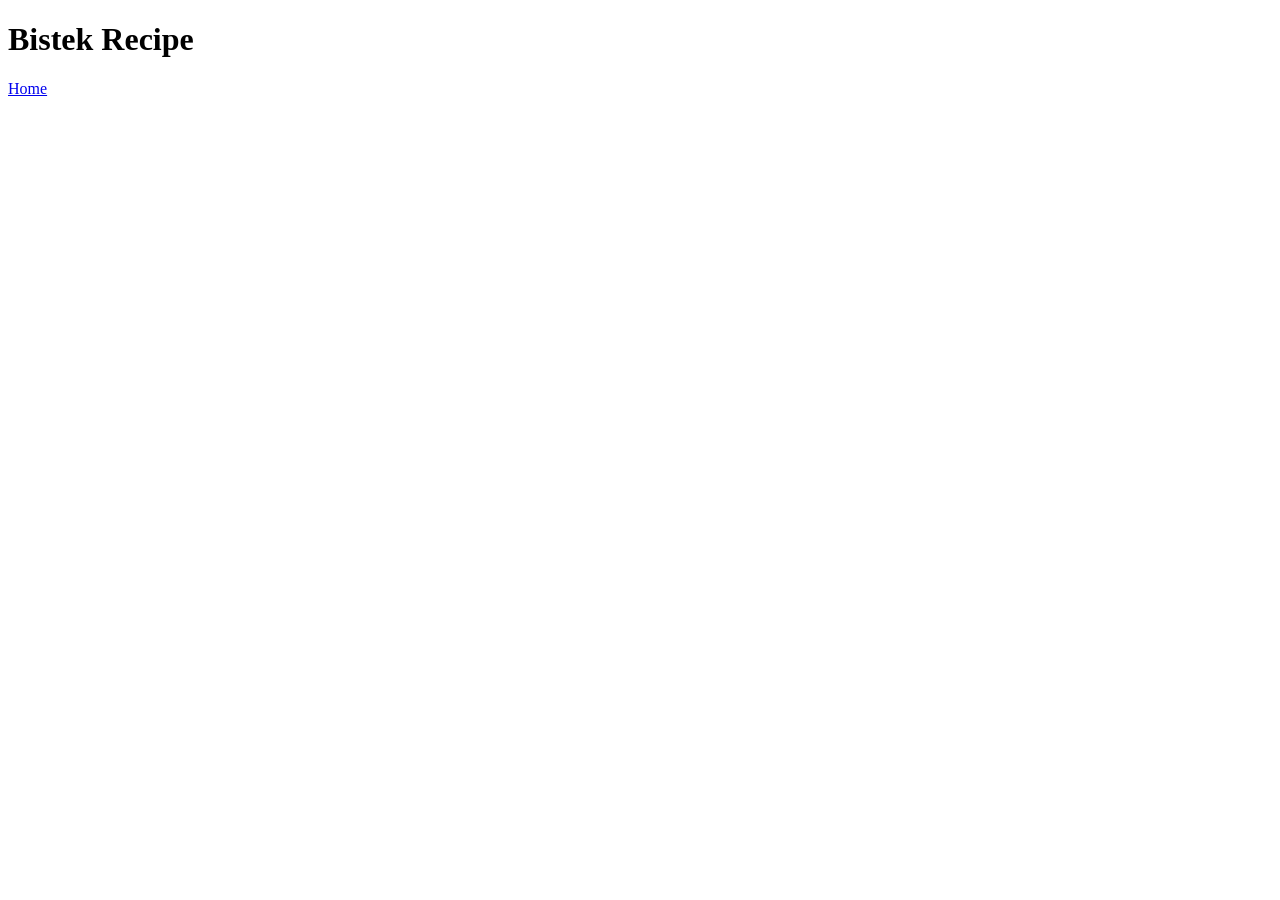
==== recipes/bistek.html @ 5b446f69 "Add link to home page" ====
<!DOCTYPE html>
<html lang="en">
<head>
  <meta charset="UTF-8">
  <meta name="viewport" content="width=device-width, initial-scale=1.0">
  <title>Bistek Recipe</title>
</head>

<body>
  <h1>Bistek Recipe</h1>
  <a href="../index.html">Home</a>
</body>
</html>
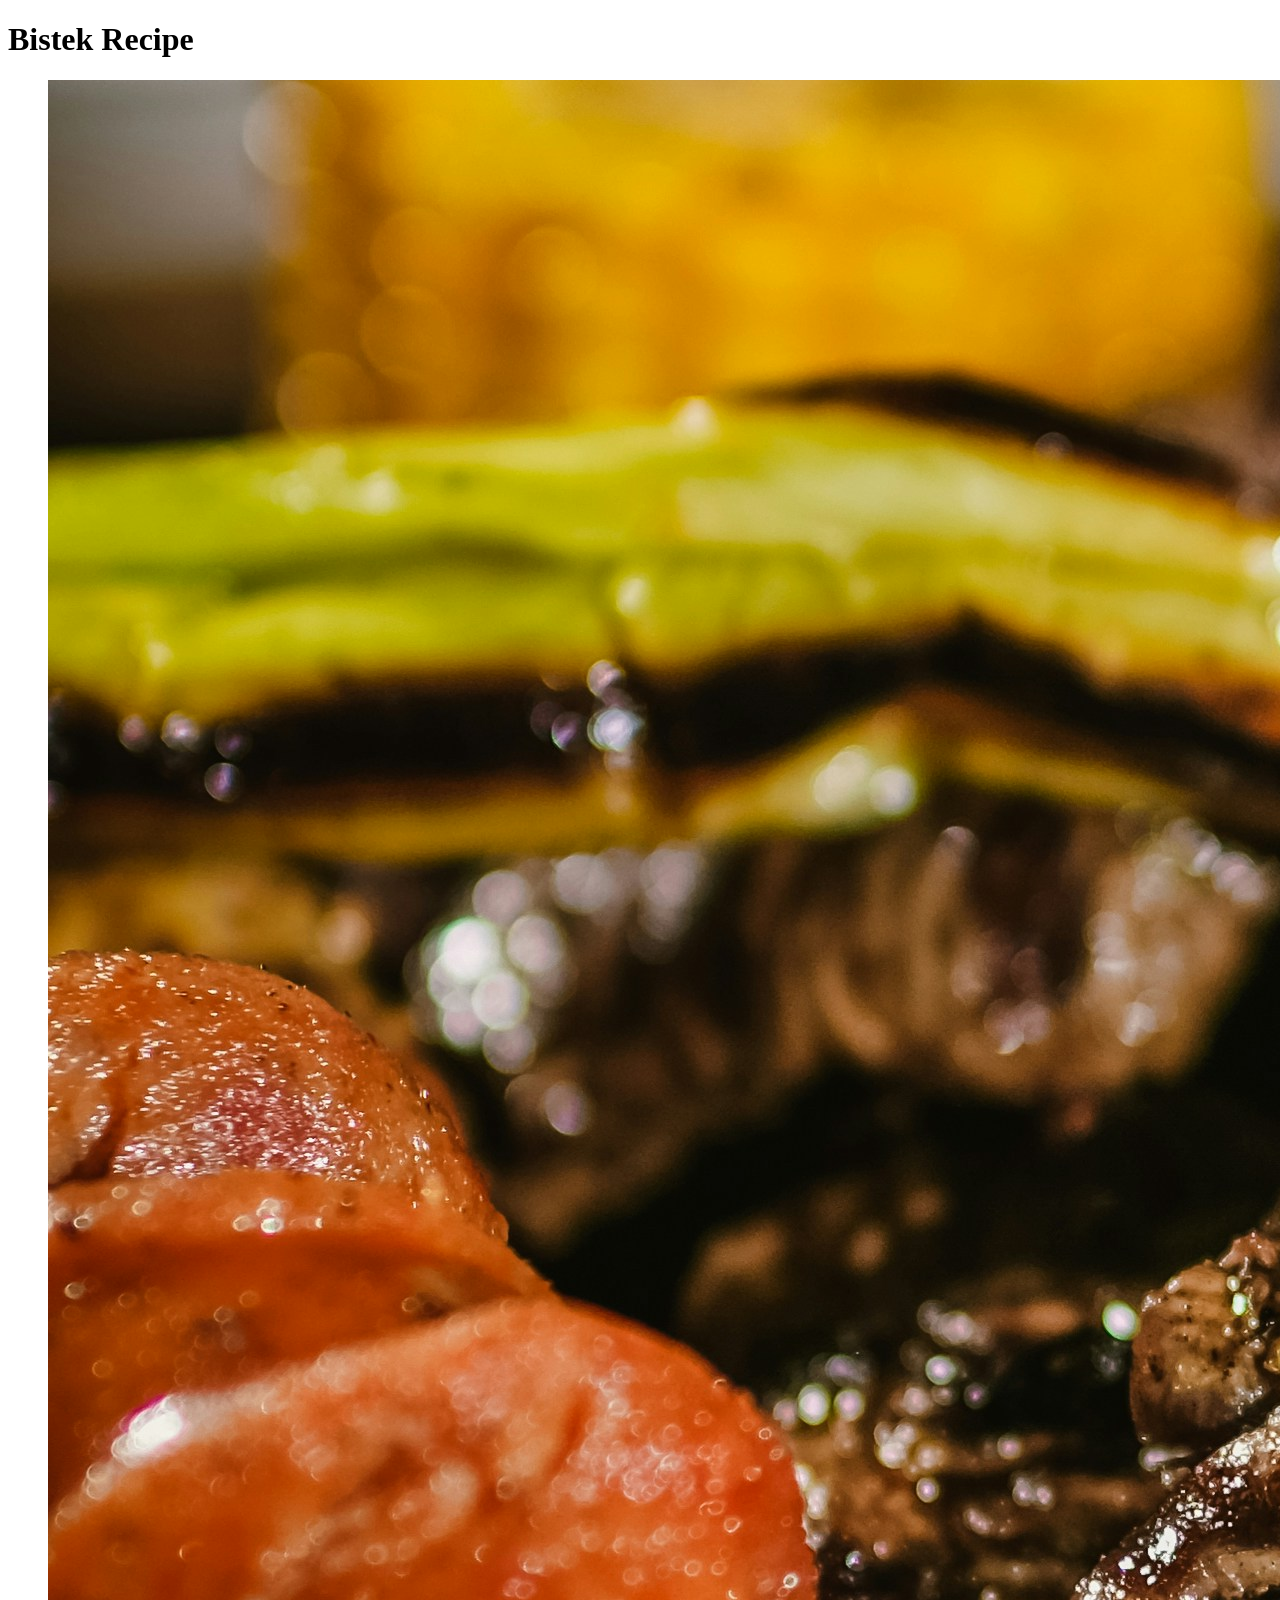
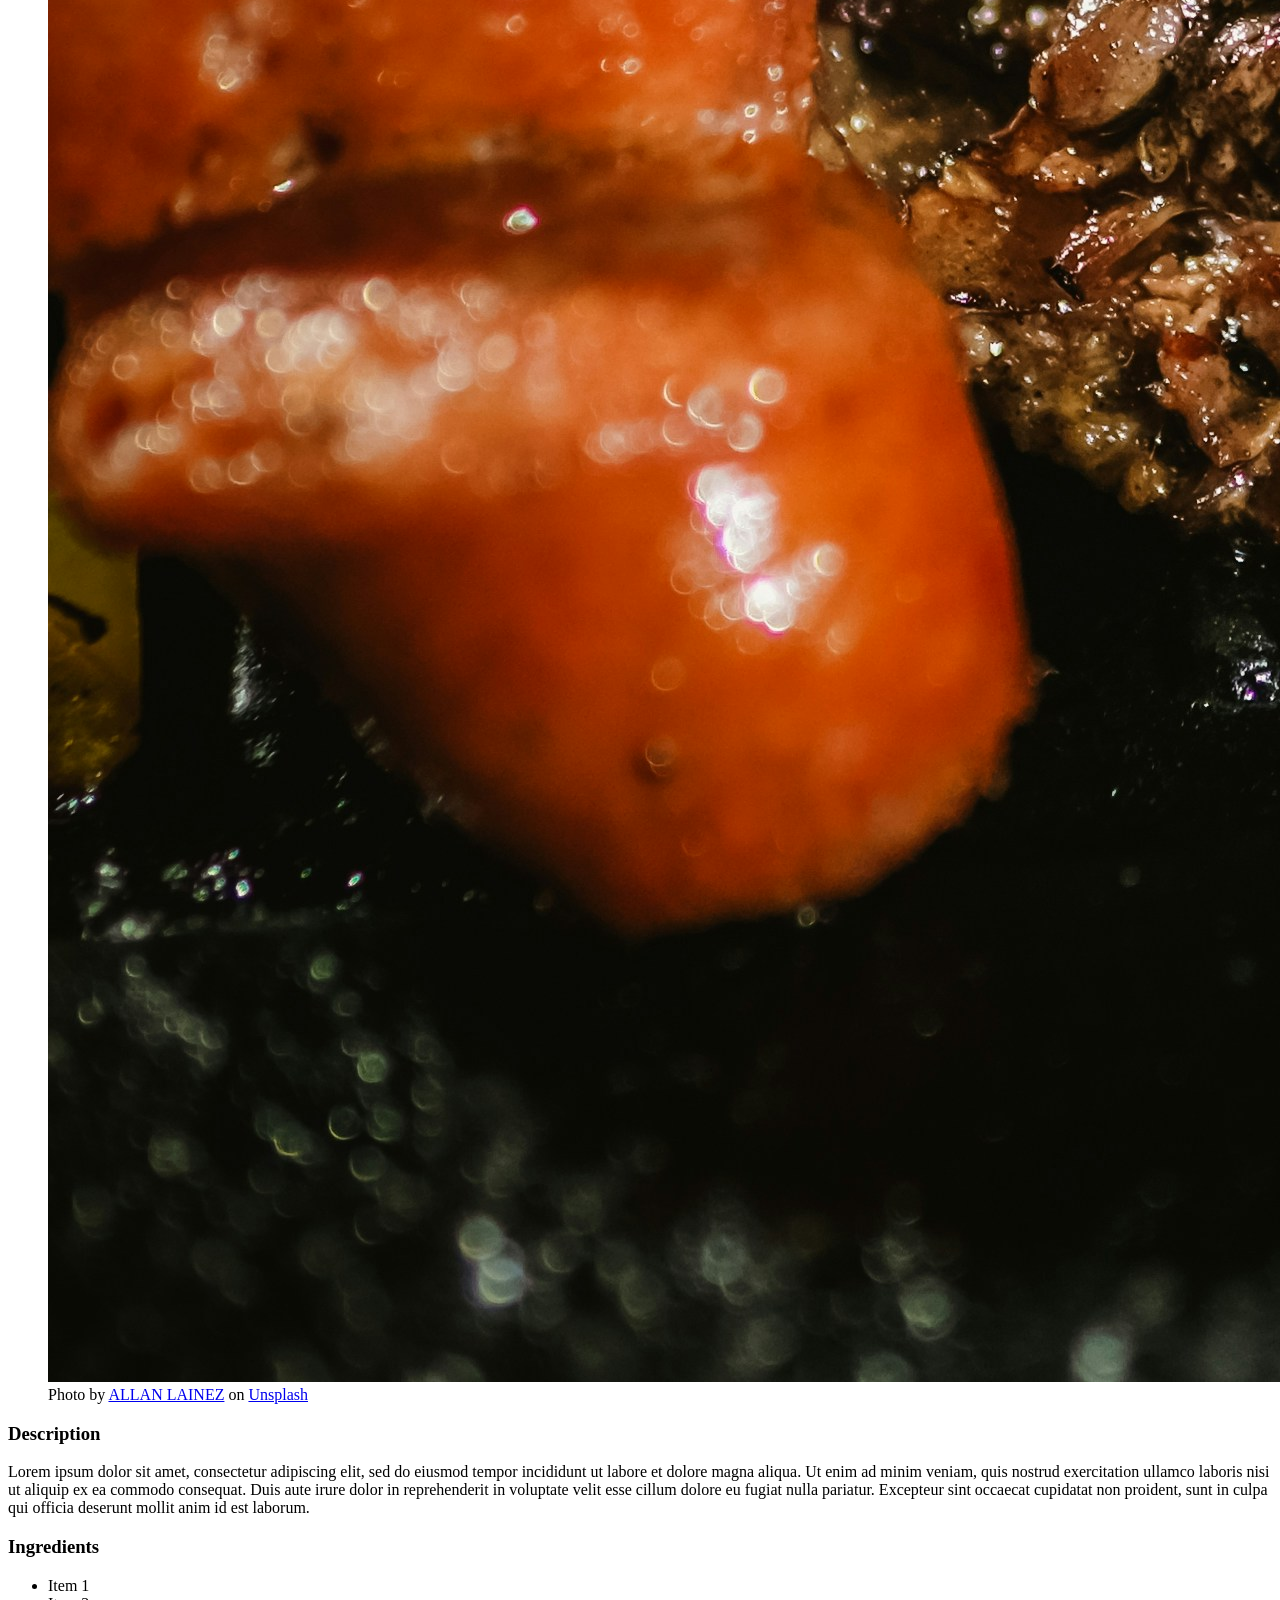
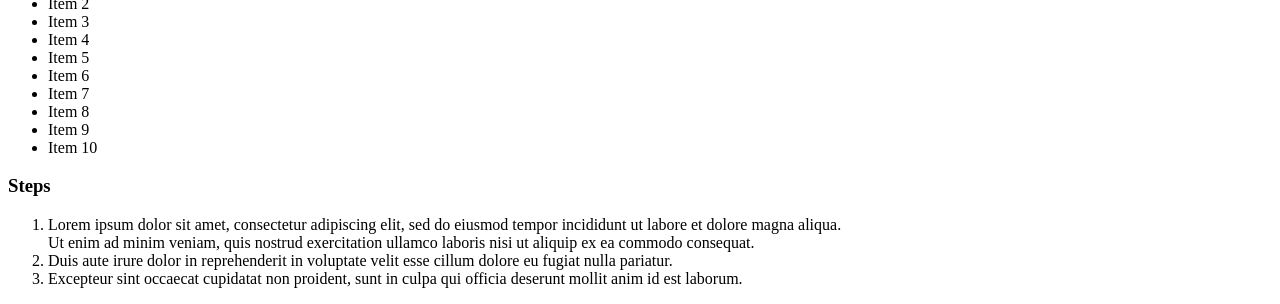
==== commit 21248f48: "Add image and placeholder text for description, ingredients, and steps" ====
--- a/recipes/bistek.html
+++ b/recipes/bistek.html
@@ -8,6 +8,37 @@
 
 <body>
   <h1>Bistek Recipe</h1>
-  <a href="../index.html">Home</a>
+    <figure>
+      <img src="../images/steak.jpg" alt="steak slices with side veggies">
+      <figcaption>Photo by <a href="https://unsplash.com/@17allansfilms?utm_content=creditCopyText&utm_medium=referral&utm_source=unsplash">ALLAN LAINEZ</a> on <a href="https://unsplash.com/photos/a-plate-of-food-IFnVlFqk8bs?utm_content=creditCopyText&utm_medium=referral&utm_source=unsplash">Unsplash</a>
+      </a>
+      </figcaption>
+    </figure>
+
+    <h3>Description</h3>
+      <p>Lorem ipsum dolor sit amet, consectetur adipiscing elit, sed do eiusmod tempor incididunt ut labore et dolore magna aliqua. Ut enim ad minim veniam, quis nostrud exercitation ullamco laboris nisi ut aliquip ex ea commodo consequat. Duis aute irure dolor in reprehenderit in voluptate velit esse cillum dolore eu fugiat nulla pariatur. Excepteur sint occaecat cupidatat non proident, sunt in culpa qui officia deserunt mollit anim id est laborum.</p>
+
+    <h3>Ingredients</h3>
+      <ul>
+        <li>Item 1</li>
+        <li>Item 2</li>
+        <li>Item 3</li>
+        <li>Item 4</li>
+        <li>Item 5</li>
+        <li>Item 6</li>
+        <li>Item 7</li>
+        <li>Item 8</li>
+        <li>Item 9</li>
+        <li>Item 10</li>
+      </ul>
+
+    <h3>Steps</h3>
+      <ol>
+        <li>Lorem ipsum dolor sit amet, consectetur adipiscing elit, sed do eiusmod tempor incididunt ut labore et dolore magna aliqua.</li>
+        <l1>Ut enim ad minim veniam, quis nostrud exercitation ullamco laboris nisi ut aliquip ex ea commodo consequat.</l1>
+        <li>Duis aute irure dolor in reprehenderit in voluptate velit esse cillum dolore eu fugiat nulla pariatur.</li>
+        <li>Excepteur sint occaecat cupidatat non proident, sunt in culpa qui officia deserunt mollit anim id est laborum.</li>
+      </ol>
+
 </body>
 </html>
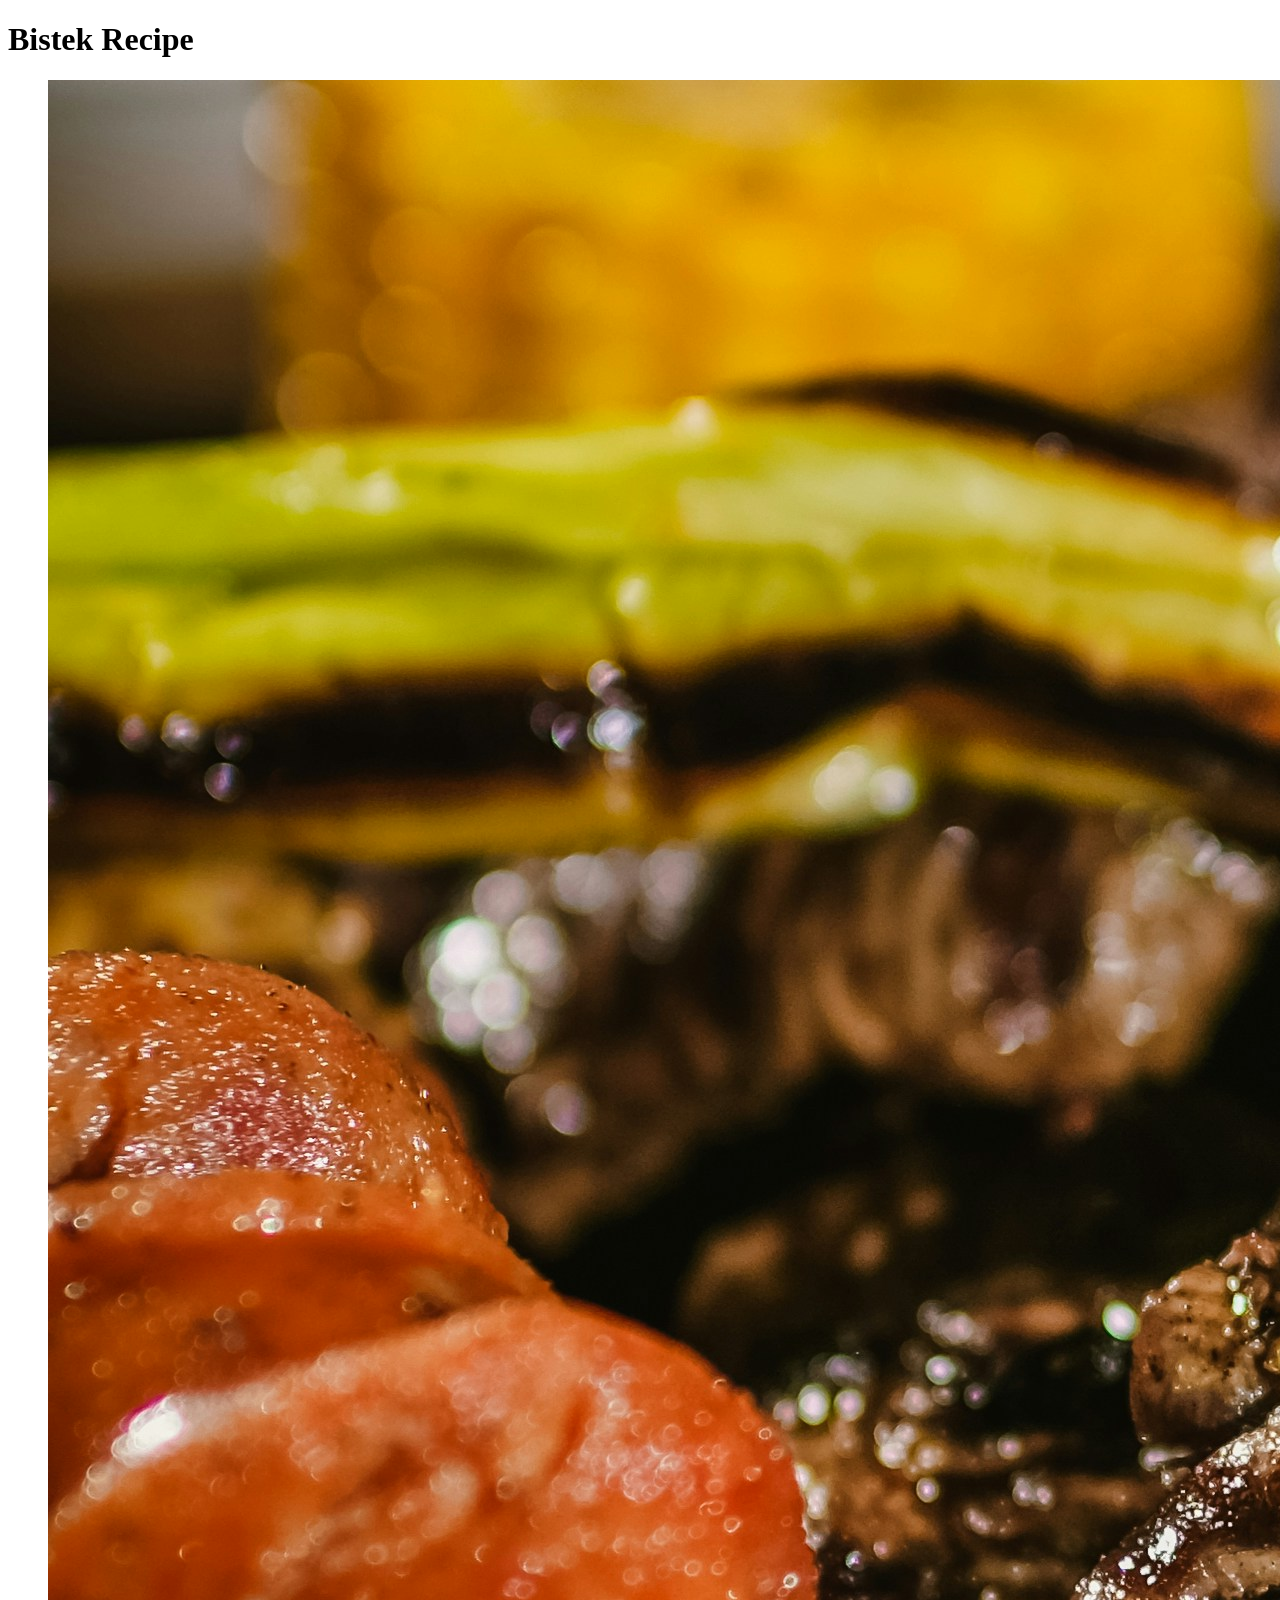
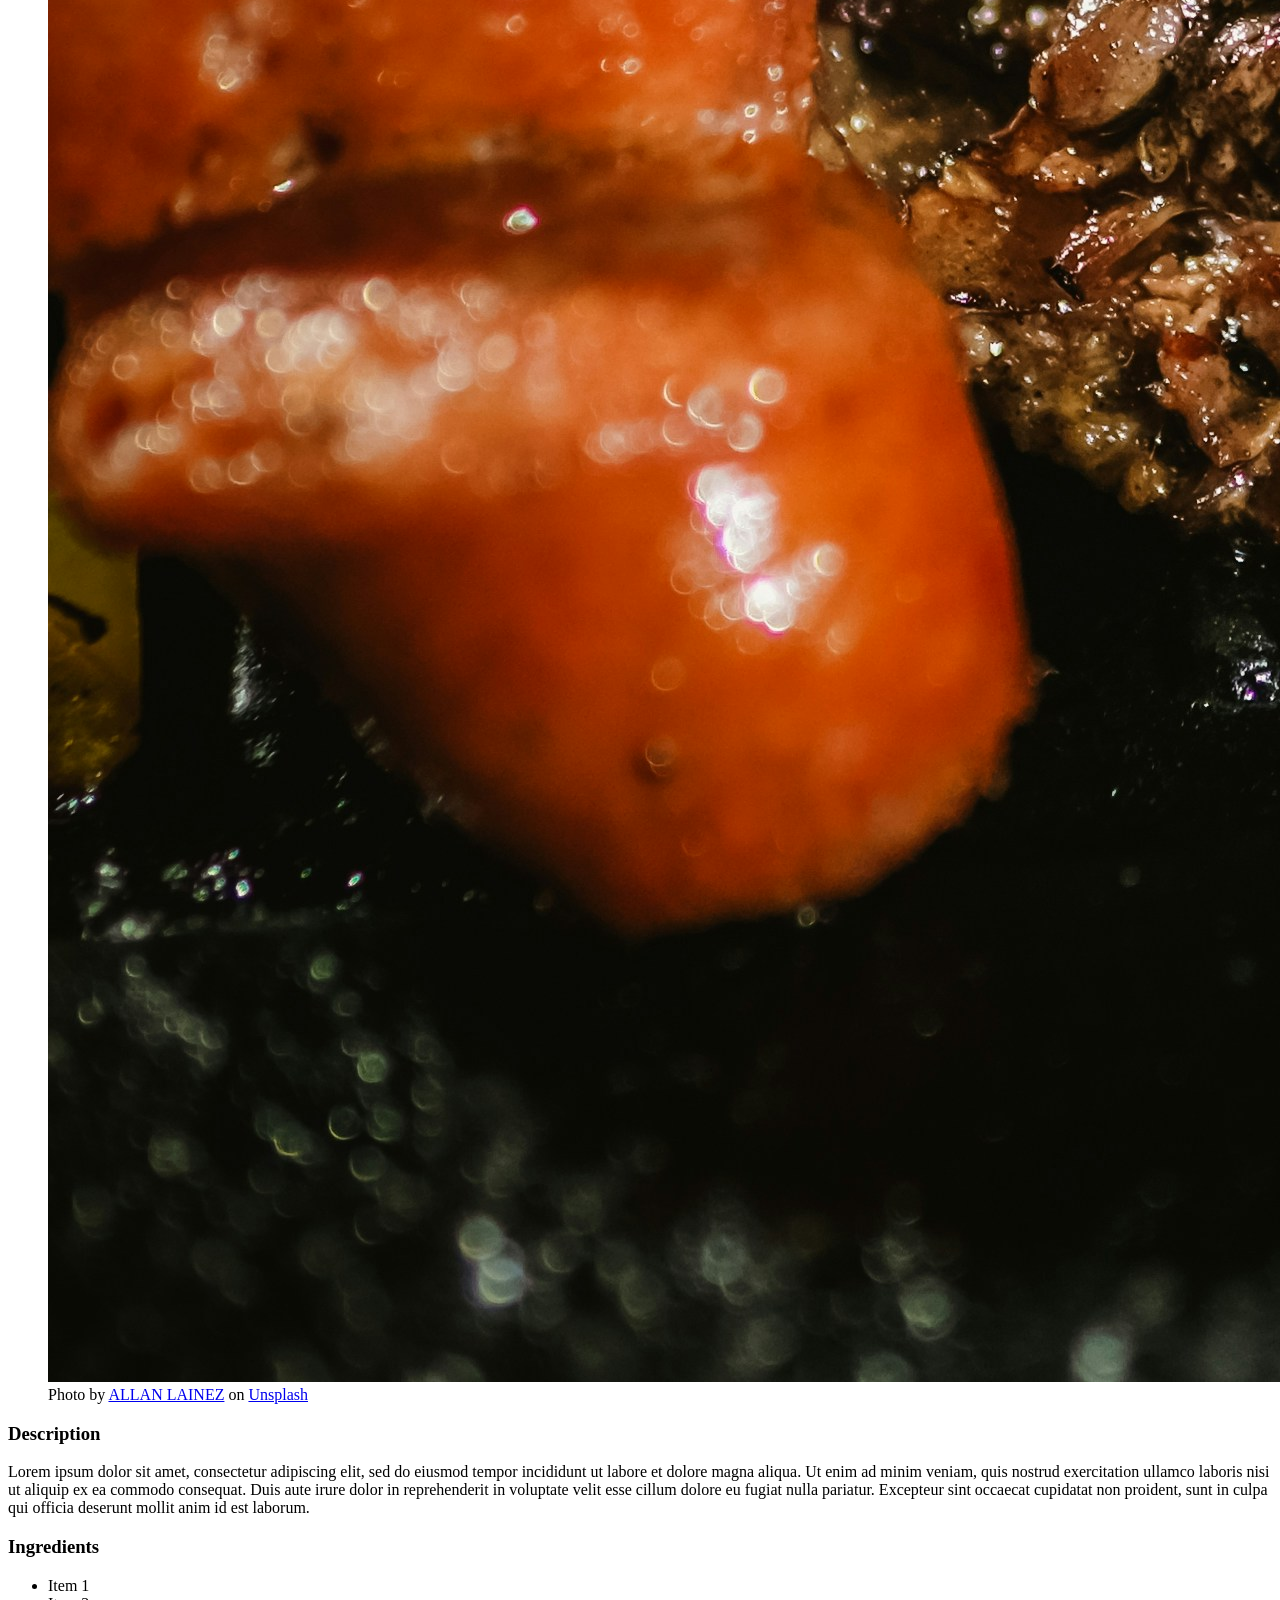
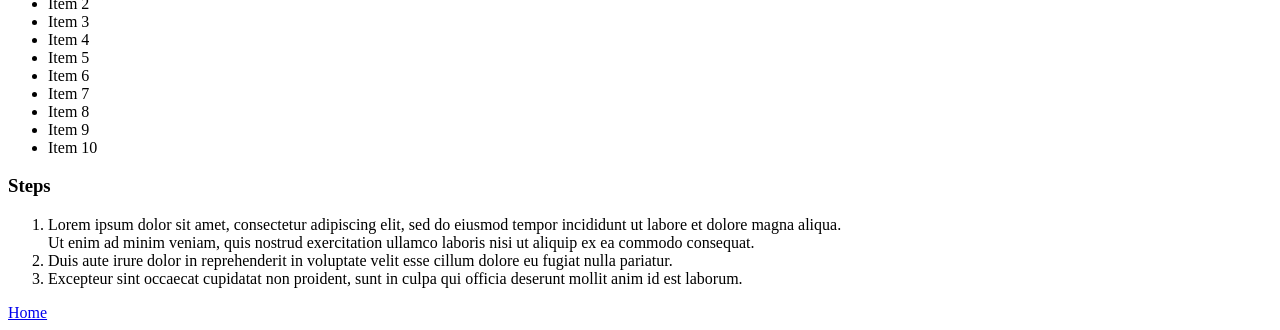
==== commit b92beff2: "Add link to home page" ====
--- a/recipes/bistek.html
+++ b/recipes/bistek.html
@@ -40,5 +40,6 @@
         <li>Excepteur sint occaecat cupidatat non proident, sunt in culpa qui officia deserunt mollit anim id est laborum.</li>
       </ol>
 
+  <a href="../index.html">Home</a>
 </body>
 </html>
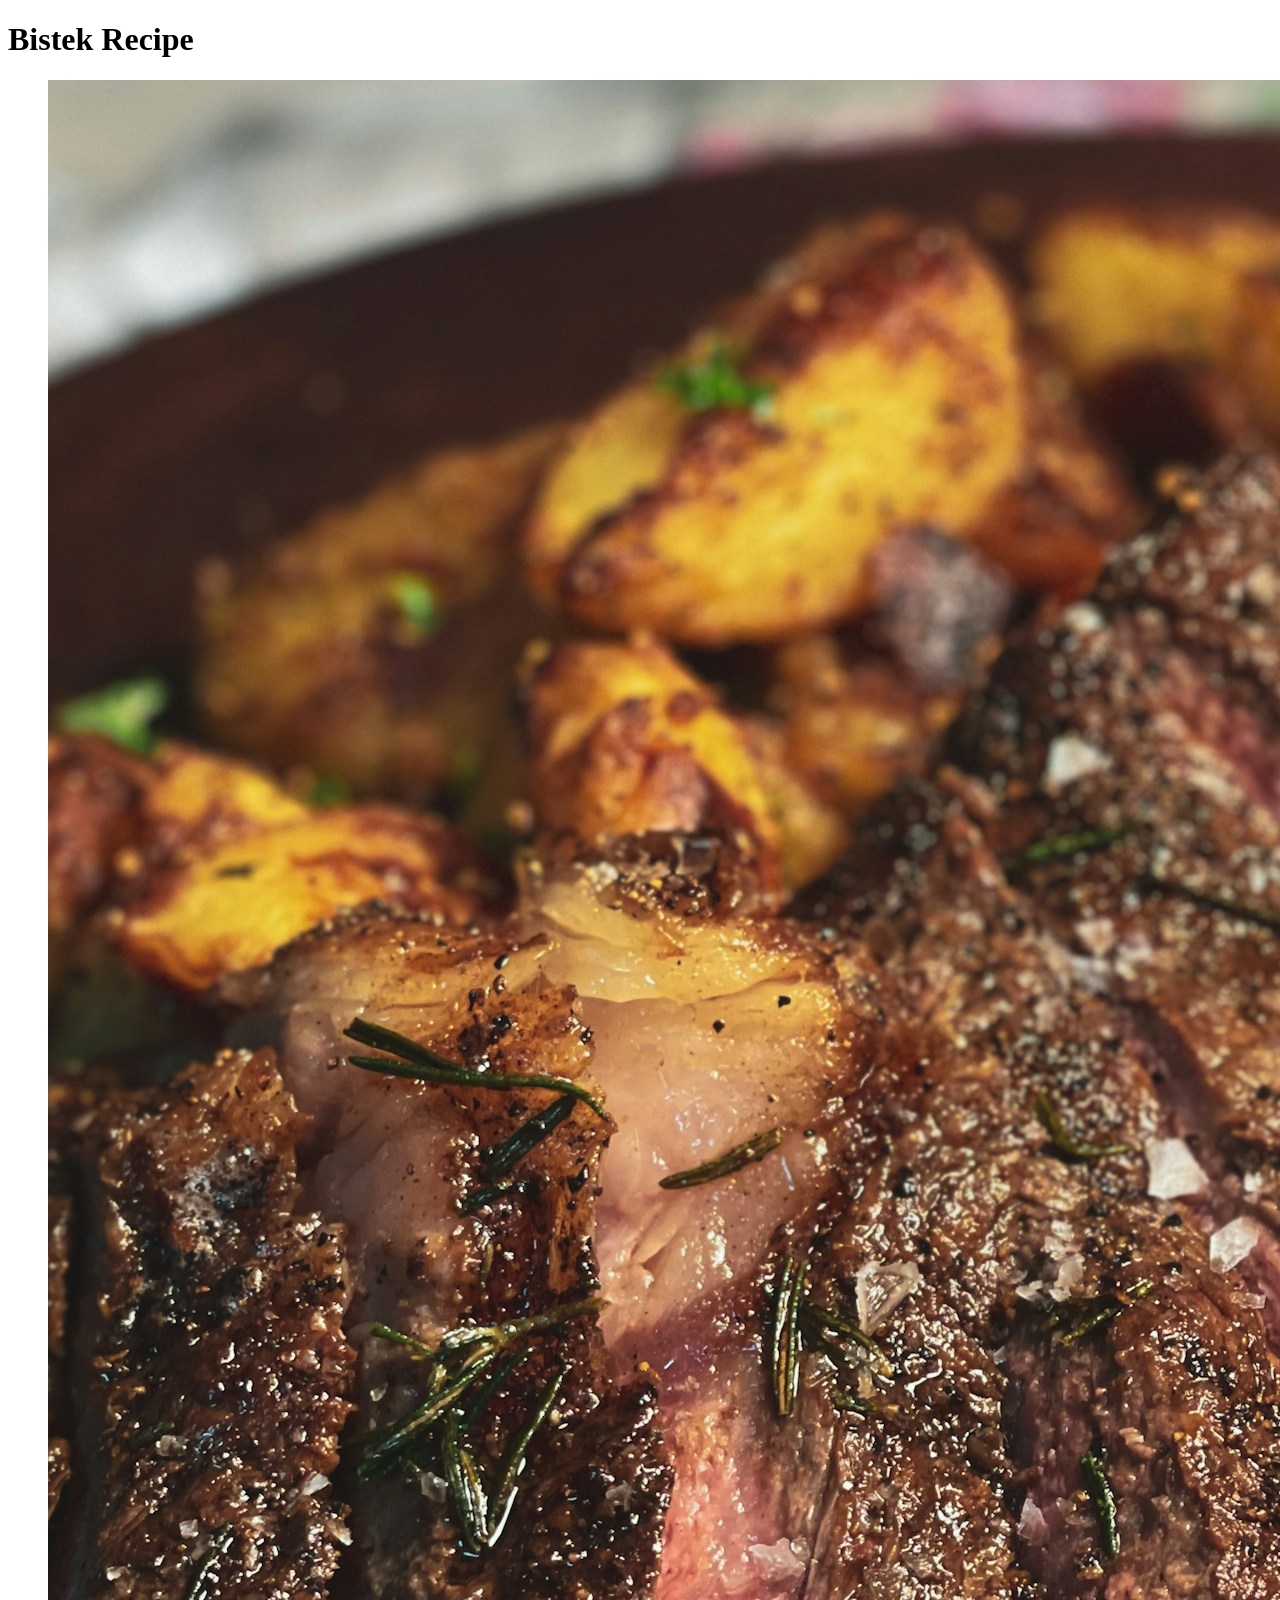
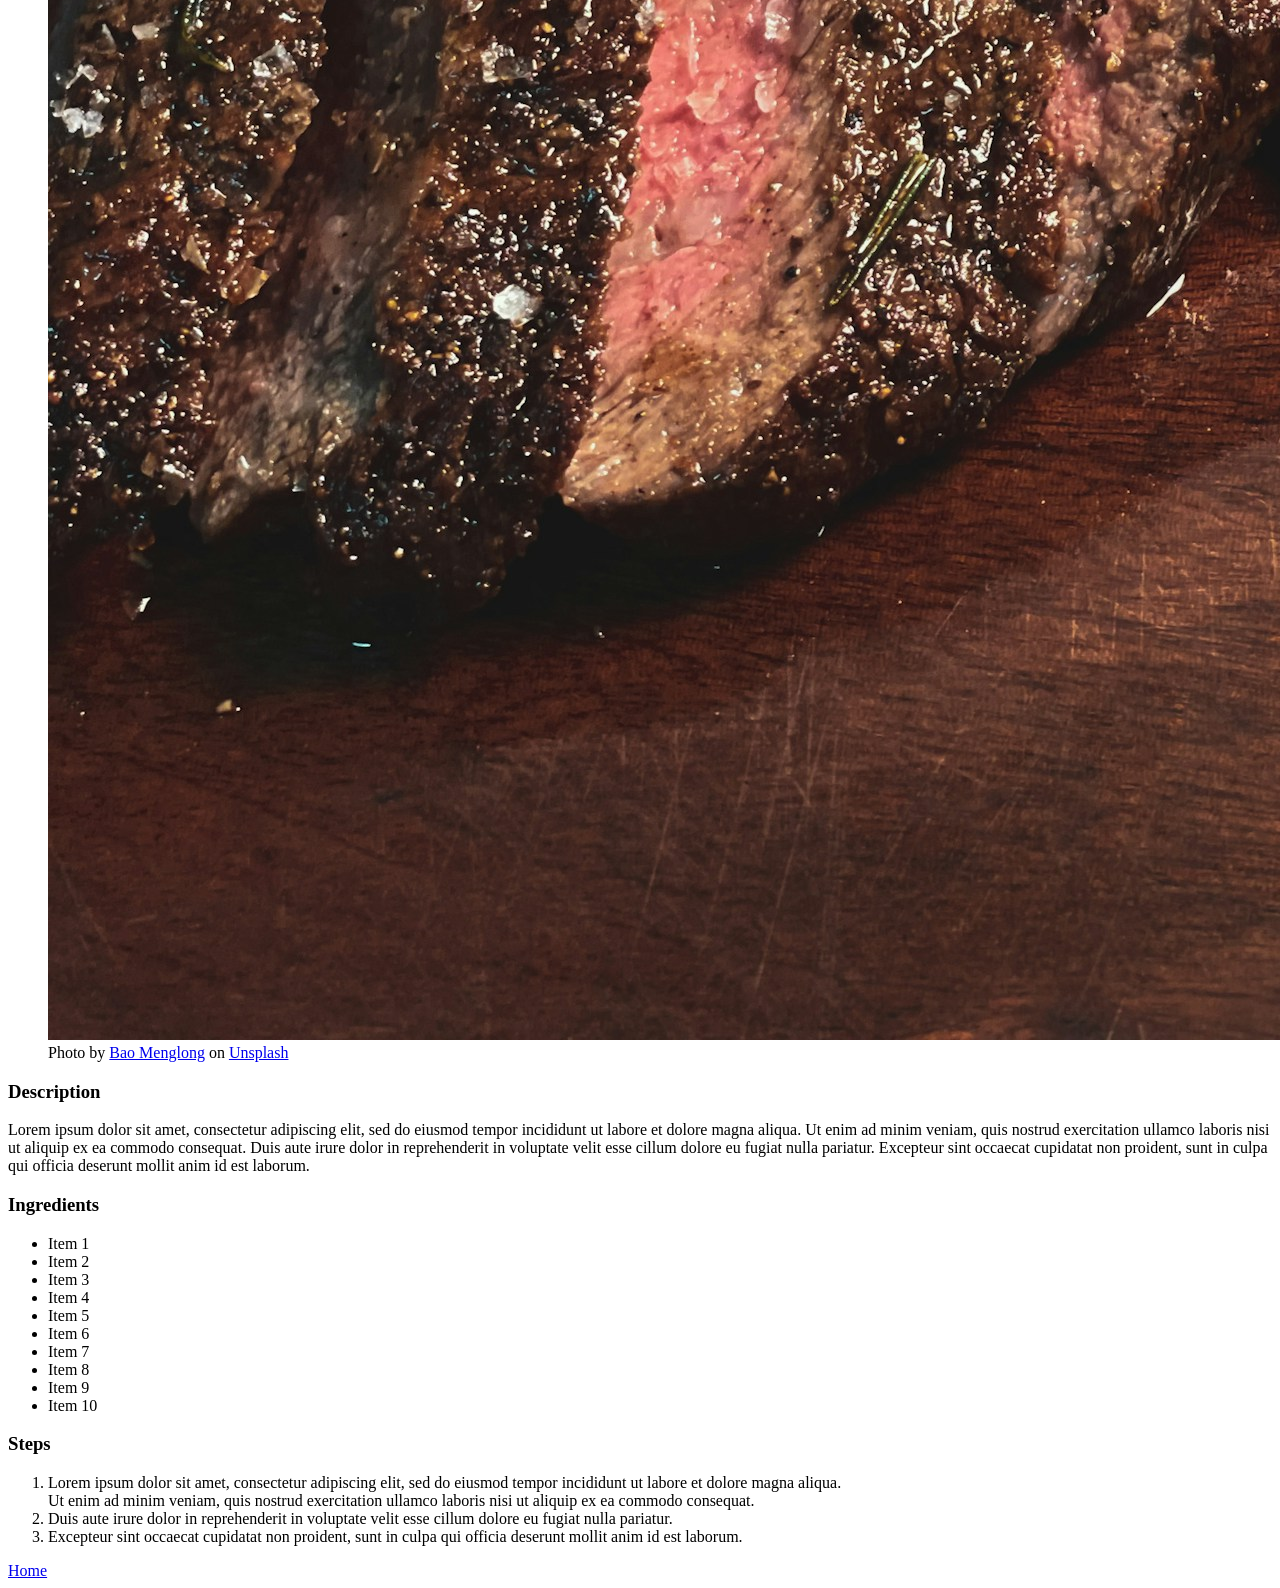
==== commit c2ab2388: "Update images" ====
--- a/recipes/bistek.html
+++ b/recipes/bistek.html
@@ -9,8 +9,9 @@
 <body>
   <h1>Bistek Recipe</h1>
     <figure>
-      <img src="../images/steak.jpg" alt="steak slices with side veggies">
-      <figcaption>Photo by <a href="https://unsplash.com/@17allansfilms?utm_content=creditCopyText&utm_medium=referral&utm_source=unsplash">ALLAN LAINEZ</a> on <a href="https://unsplash.com/photos/a-plate-of-food-IFnVlFqk8bs?utm_content=creditCopyText&utm_medium=referral&utm_source=unsplash">Unsplash</a>
+      <img src="../images/steak-slices.jpg" alt="steak slices with side of potatoes">
+      <figcaption>Photo by <a href="https://unsplash.com/@__menglong?utm_content=creditCopyText&utm_medium=referral&utm_source=unsplash">Bao Menglong</a> on <a href="https://unsplash.com/photos/grilled-meat-on-brown-wooden-table-CHMWtkAP0Ec?utm_content=creditCopyText&utm_medium=referral&utm_source=unsplash">Unsplash</a>
+      </a>
       </a>
       </figcaption>
     </figure>
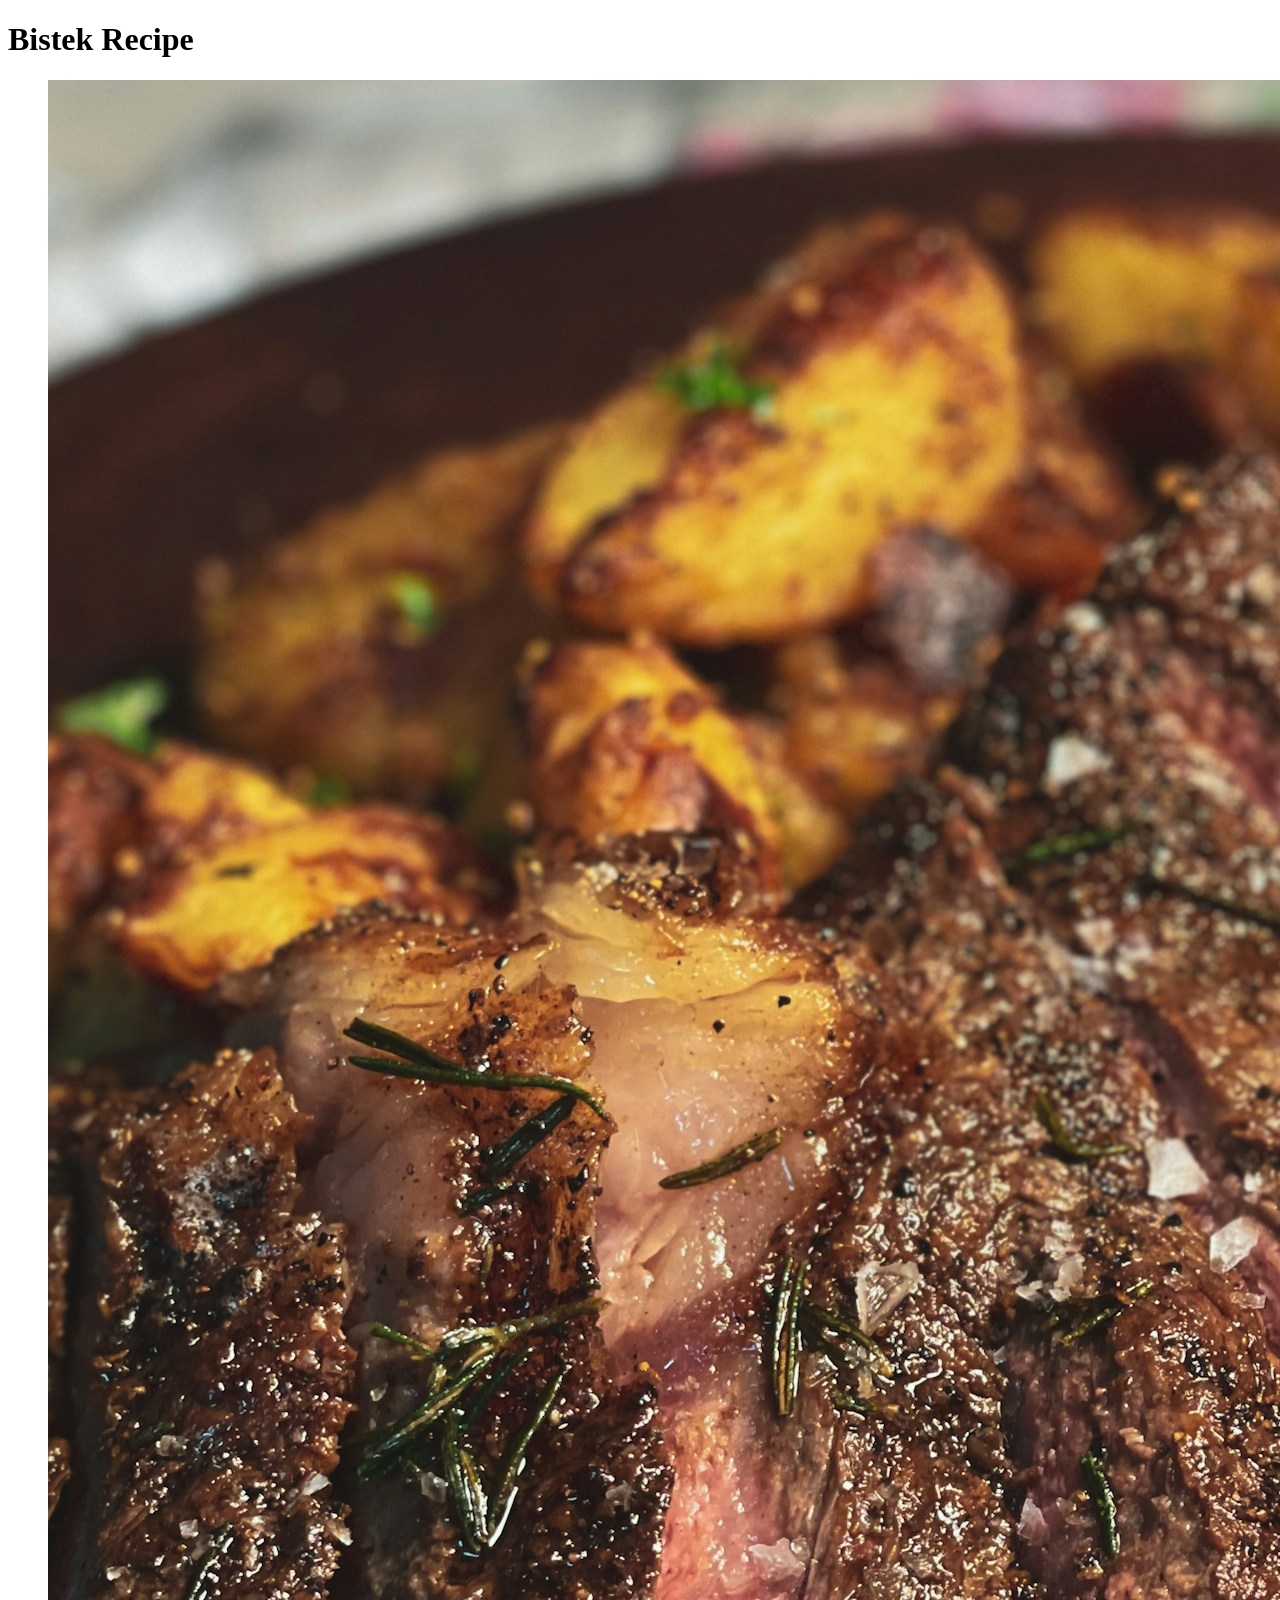
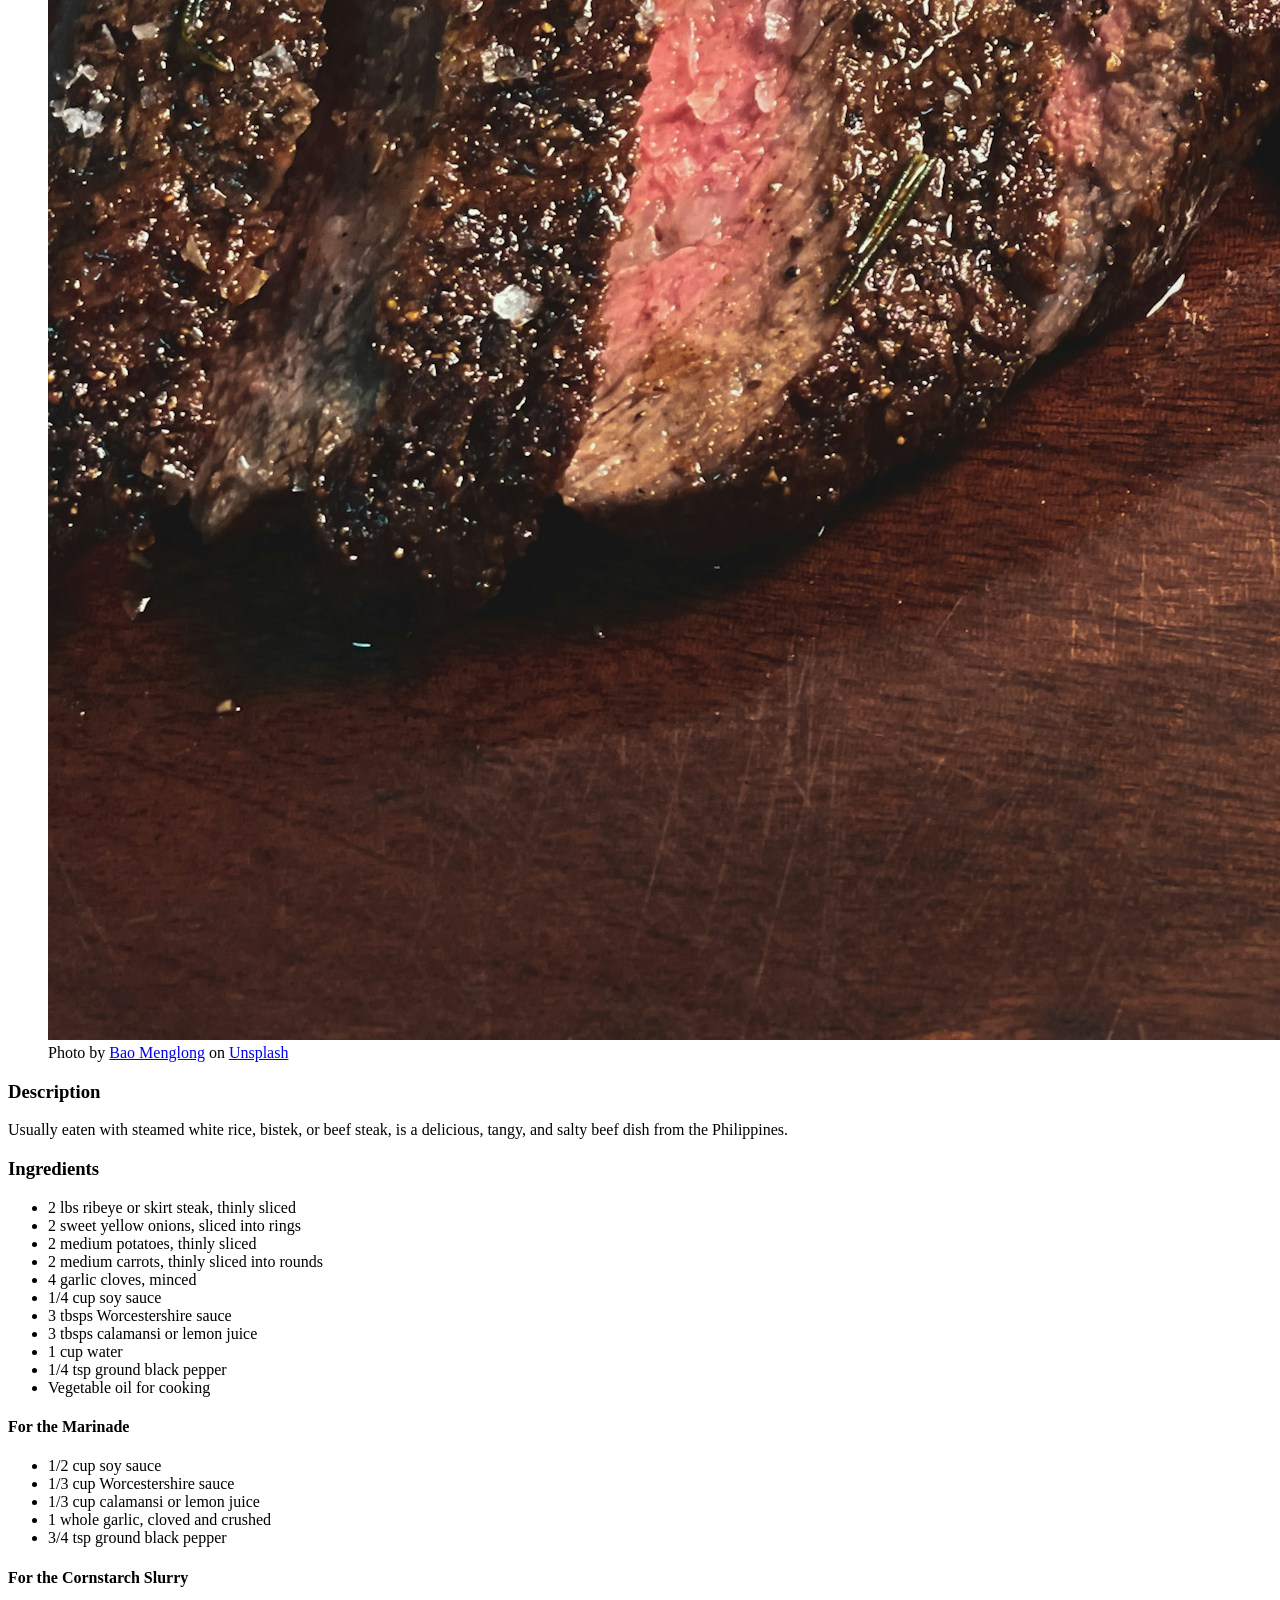
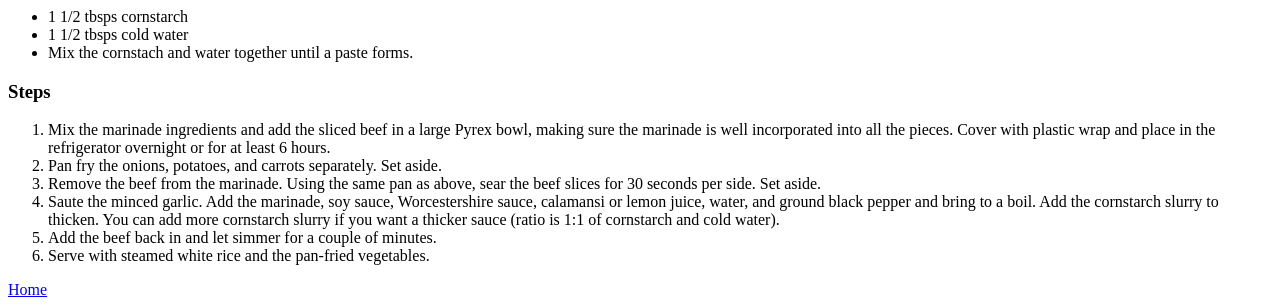
==== commit e5ab7d55: "Replace placeholder text with bistek recipe" ====
--- a/recipes/bistek.html
+++ b/recipes/bistek.html
@@ -17,28 +17,47 @@
     </figure>
 
     <h3>Description</h3>
-      <p>Lorem ipsum dolor sit amet, consectetur adipiscing elit, sed do eiusmod tempor incididunt ut labore et dolore magna aliqua. Ut enim ad minim veniam, quis nostrud exercitation ullamco laboris nisi ut aliquip ex ea commodo consequat. Duis aute irure dolor in reprehenderit in voluptate velit esse cillum dolore eu fugiat nulla pariatur. Excepteur sint occaecat cupidatat non proident, sunt in culpa qui officia deserunt mollit anim id est laborum.</p>
+      <p>Usually eaten with steamed white rice, bistek, or beef steak, is a delicious, tangy, and salty beef dish from the Philippines.</p>
 
     <h3>Ingredients</h3>
       <ul>
-        <li>Item 1</li>
-        <li>Item 2</li>
-        <li>Item 3</li>
-        <li>Item 4</li>
-        <li>Item 5</li>
-        <li>Item 6</li>
-        <li>Item 7</li>
-        <li>Item 8</li>
-        <li>Item 9</li>
-        <li>Item 10</li>
+        <li>2 lbs ribeye or skirt steak, thinly sliced</li>
+        <li>2 sweet yellow onions, sliced into rings</li>
+        <li>2 medium potatoes, thinly sliced</li>
+        <li>2 medium carrots, thinly sliced into rounds</li>
+        <li>4 garlic cloves, minced</li>
+        <li>1/4 cup soy sauce</li>
+        <li>3 tbsps Worcestershire sauce</li>
+        <li>3 tbsps calamansi or lemon juice</li>
+        <li>1 cup water</li>
+        <li>1/4 tsp ground black pepper</li>
+        <li>Vegetable oil for cooking</li>
+      </ul>
+        
+      <h4>For the Marinade</h4>  
+      <ul>
+        <li>1/2 cup soy sauce</li>
+        <li>1/3 cup Worcestershire sauce</li>
+        <li>1/3 cup calamansi or lemon juice</li>
+        <li>1 whole garlic, cloved and crushed</li>
+        <li>3/4 tsp ground black pepper</li>
+      </ul>
+
+      <h4>For the Cornstarch Slurry</h4>  
+      <ul>
+        <li>1 1/2 tbsps cornstarch</li>
+        <li>1 1/2 tbsps cold water</li>
+        <li>Mix the cornstach and water together until a paste forms.</li>
       </ul>
 
     <h3>Steps</h3>
       <ol>
-        <li>Lorem ipsum dolor sit amet, consectetur adipiscing elit, sed do eiusmod tempor incididunt ut labore et dolore magna aliqua.</li>
-        <l1>Ut enim ad minim veniam, quis nostrud exercitation ullamco laboris nisi ut aliquip ex ea commodo consequat.</l1>
-        <li>Duis aute irure dolor in reprehenderit in voluptate velit esse cillum dolore eu fugiat nulla pariatur.</li>
-        <li>Excepteur sint occaecat cupidatat non proident, sunt in culpa qui officia deserunt mollit anim id est laborum.</li>
+        <li>Mix the marinade ingredients and add the sliced beef in a large Pyrex bowl, making sure the marinade is well incorporated into all the pieces. Cover with plastic wrap and place in the refrigerator overnight or for at least 6 hours.</li>
+        <li>Pan fry the onions, potatoes, and carrots separately. Set aside.</li>
+        <li>Remove the beef from the marinade. Using the same pan as above, sear the beef slices for 30 seconds per side. Set aside.</li>
+        <li>Saute the minced garlic. Add the marinade, soy sauce, Worcestershire sauce, calamansi or lemon juice, water, and ground black pepper and bring to a boil. Add the cornstarch slurry to thicken. You can add more cornstarch slurry if you want a thicker sauce (ratio is 1:1 of cornstarch and cold water).</li>
+        <li>Add the beef back in and let simmer for a couple of minutes.</li>
+        <li>Serve with steamed white rice and the pan-fried vegetables.</li>
       </ol>
 
   <a href="../index.html">Home</a>
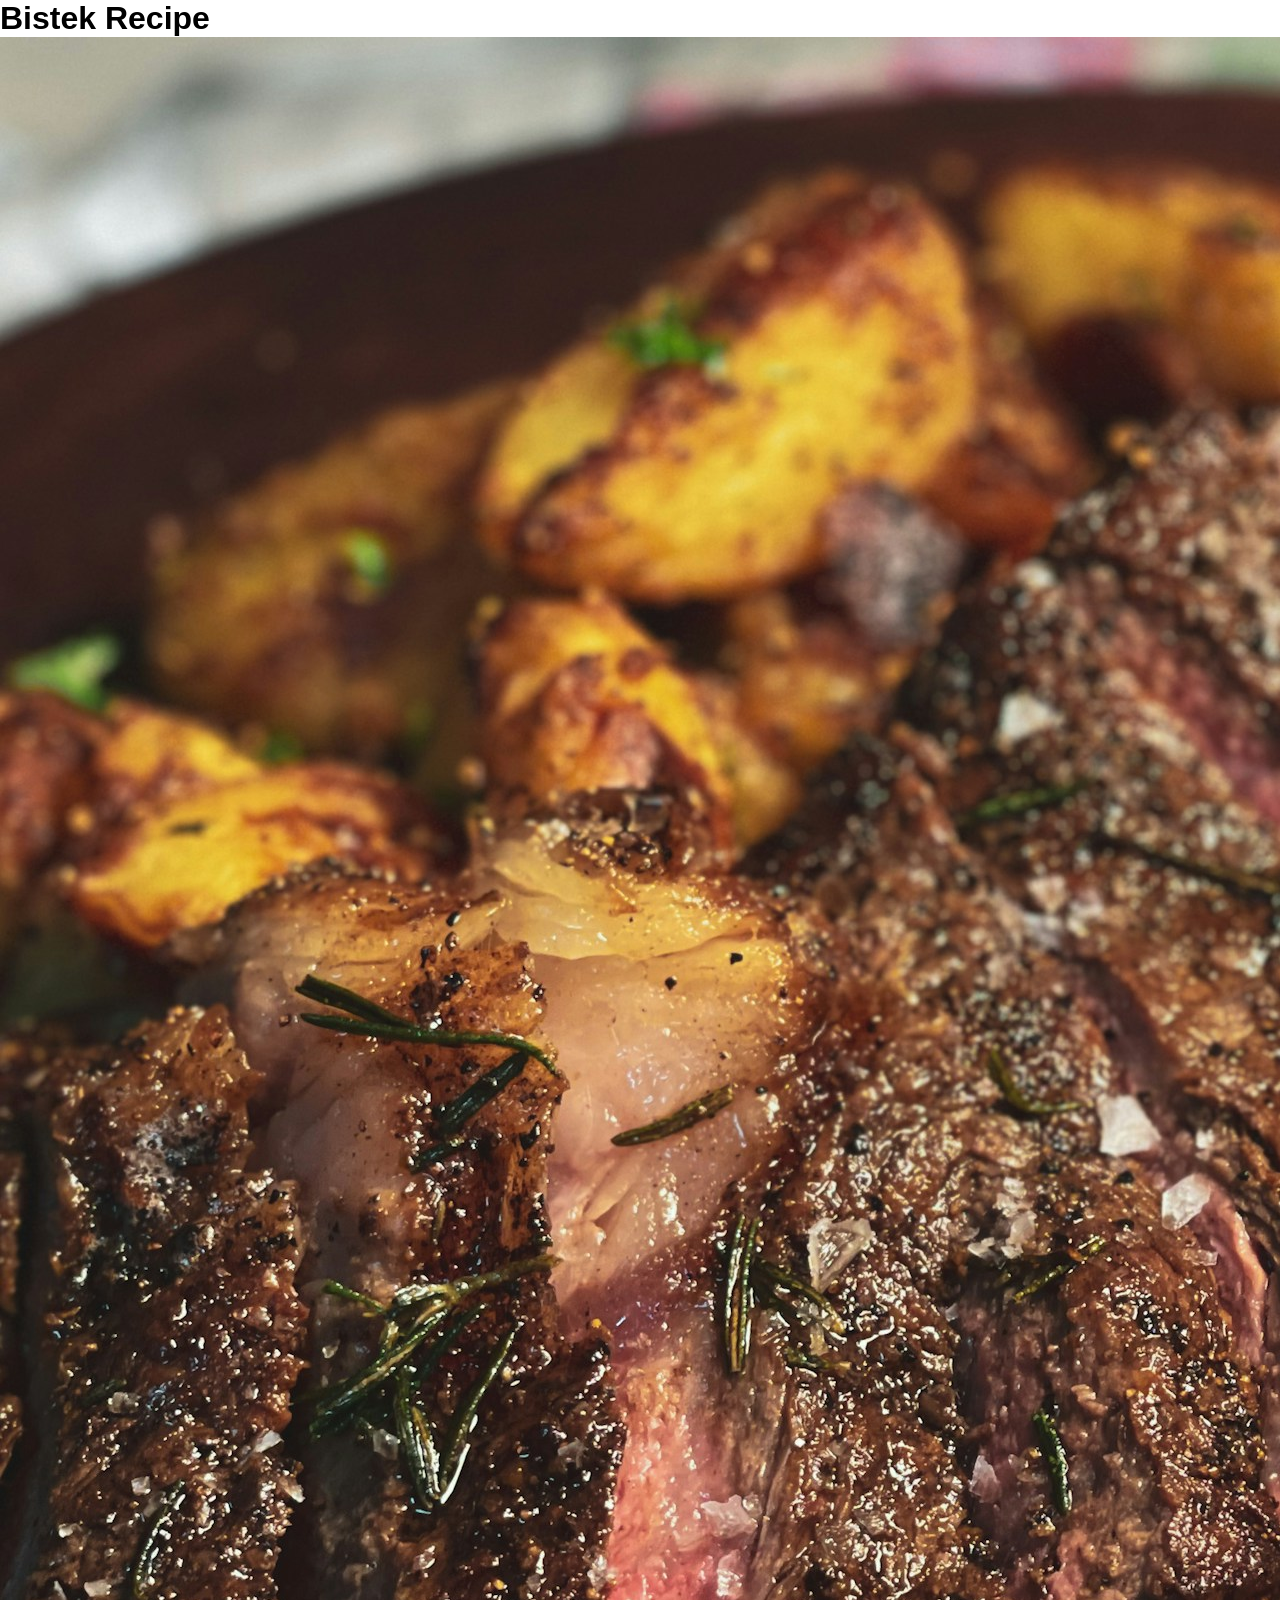
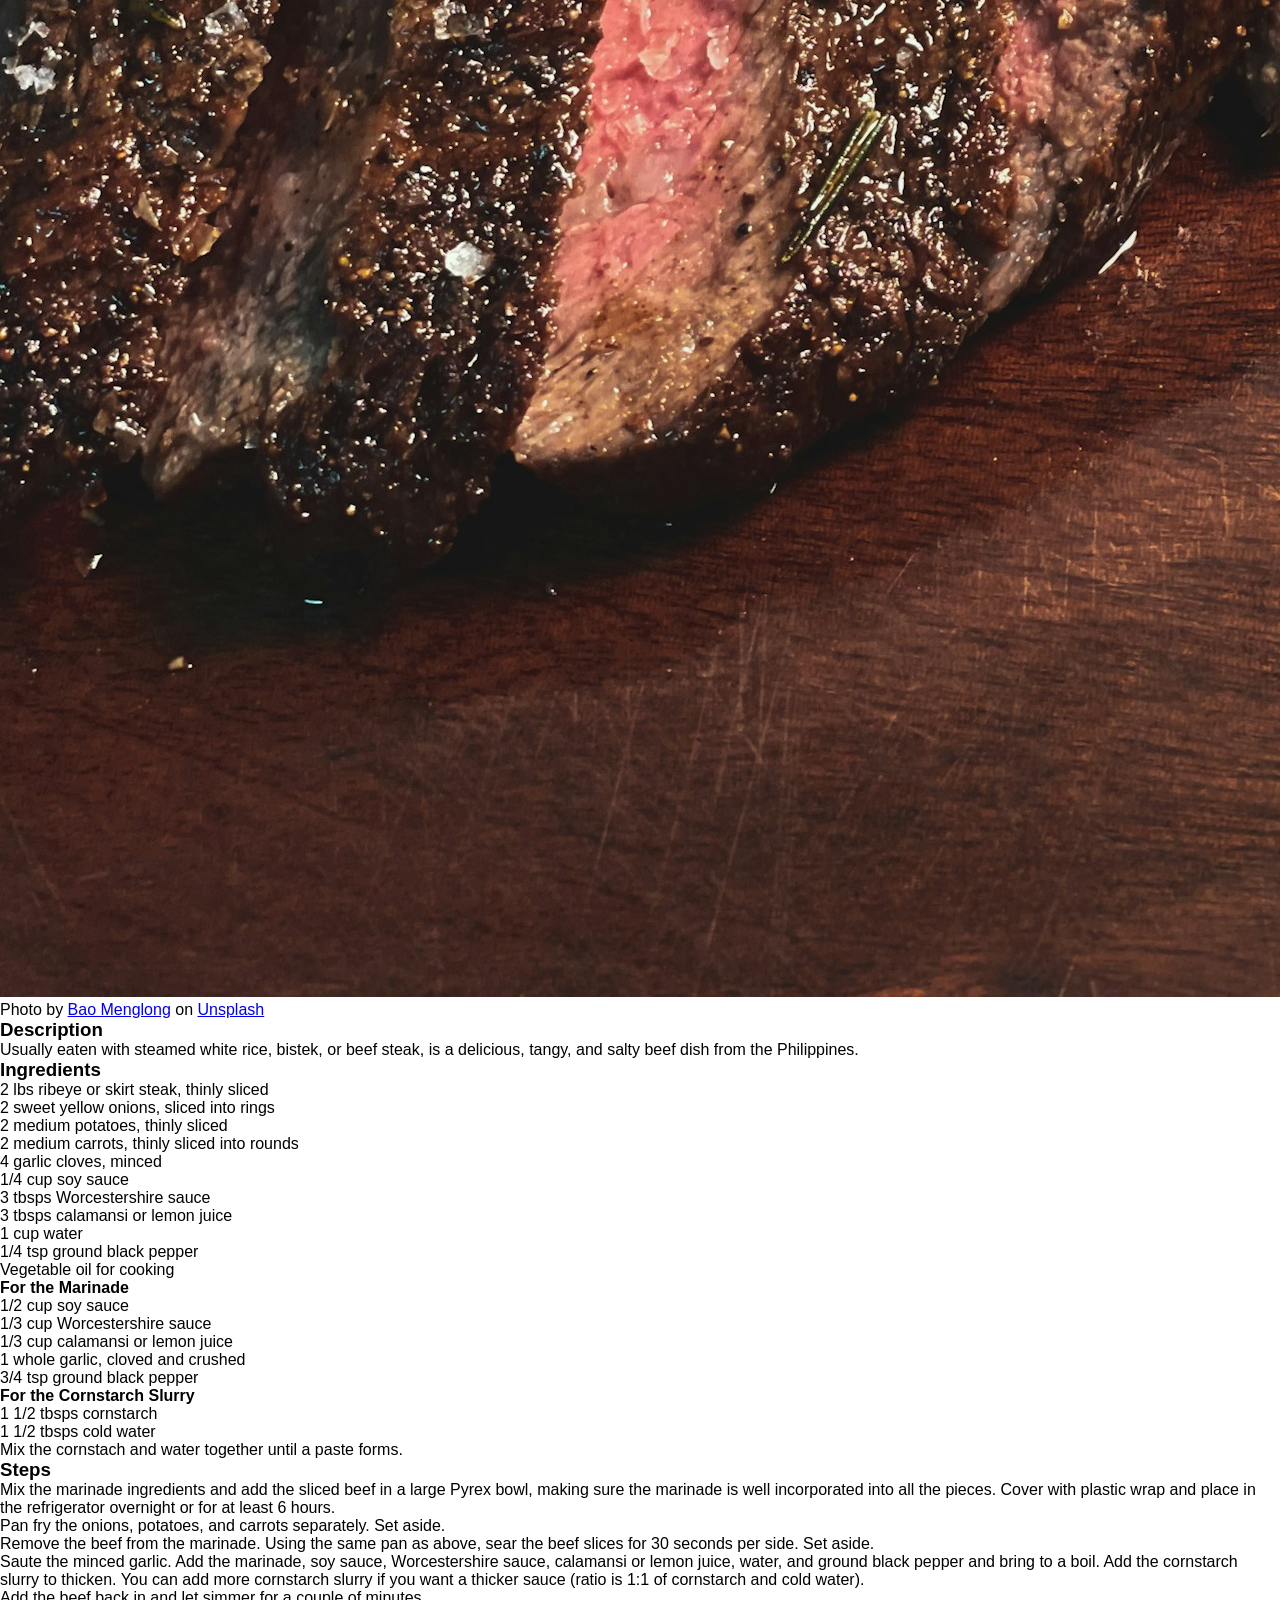
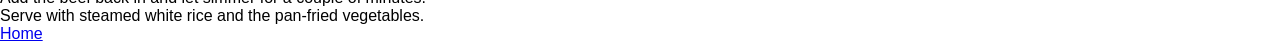
==== commit 91d68f1b: "Edit CSS link in each recipe HTML file" ====
--- a/recipes/bistek.html
+++ b/recipes/bistek.html
@@ -4,6 +4,7 @@
   <meta charset="UTF-8">
   <meta name="viewport" content="width=device-width, initial-scale=1.0">
   <title>Bistek Recipe</title>
+  <link rel="stylesheet" href="../styles.css">
 </head>
 
 <body>
--- a/styles.css
+++ b/styles.css
@@ -0,0 +1,11 @@
+*,
+*::before,
+*::after {
+  box-sizing: border-box;
+}
+
+* {
+  margin: 0;
+  padding: 0;
+  font-family: Verdana, Geneva, Tahoma, sans-serif;
+}
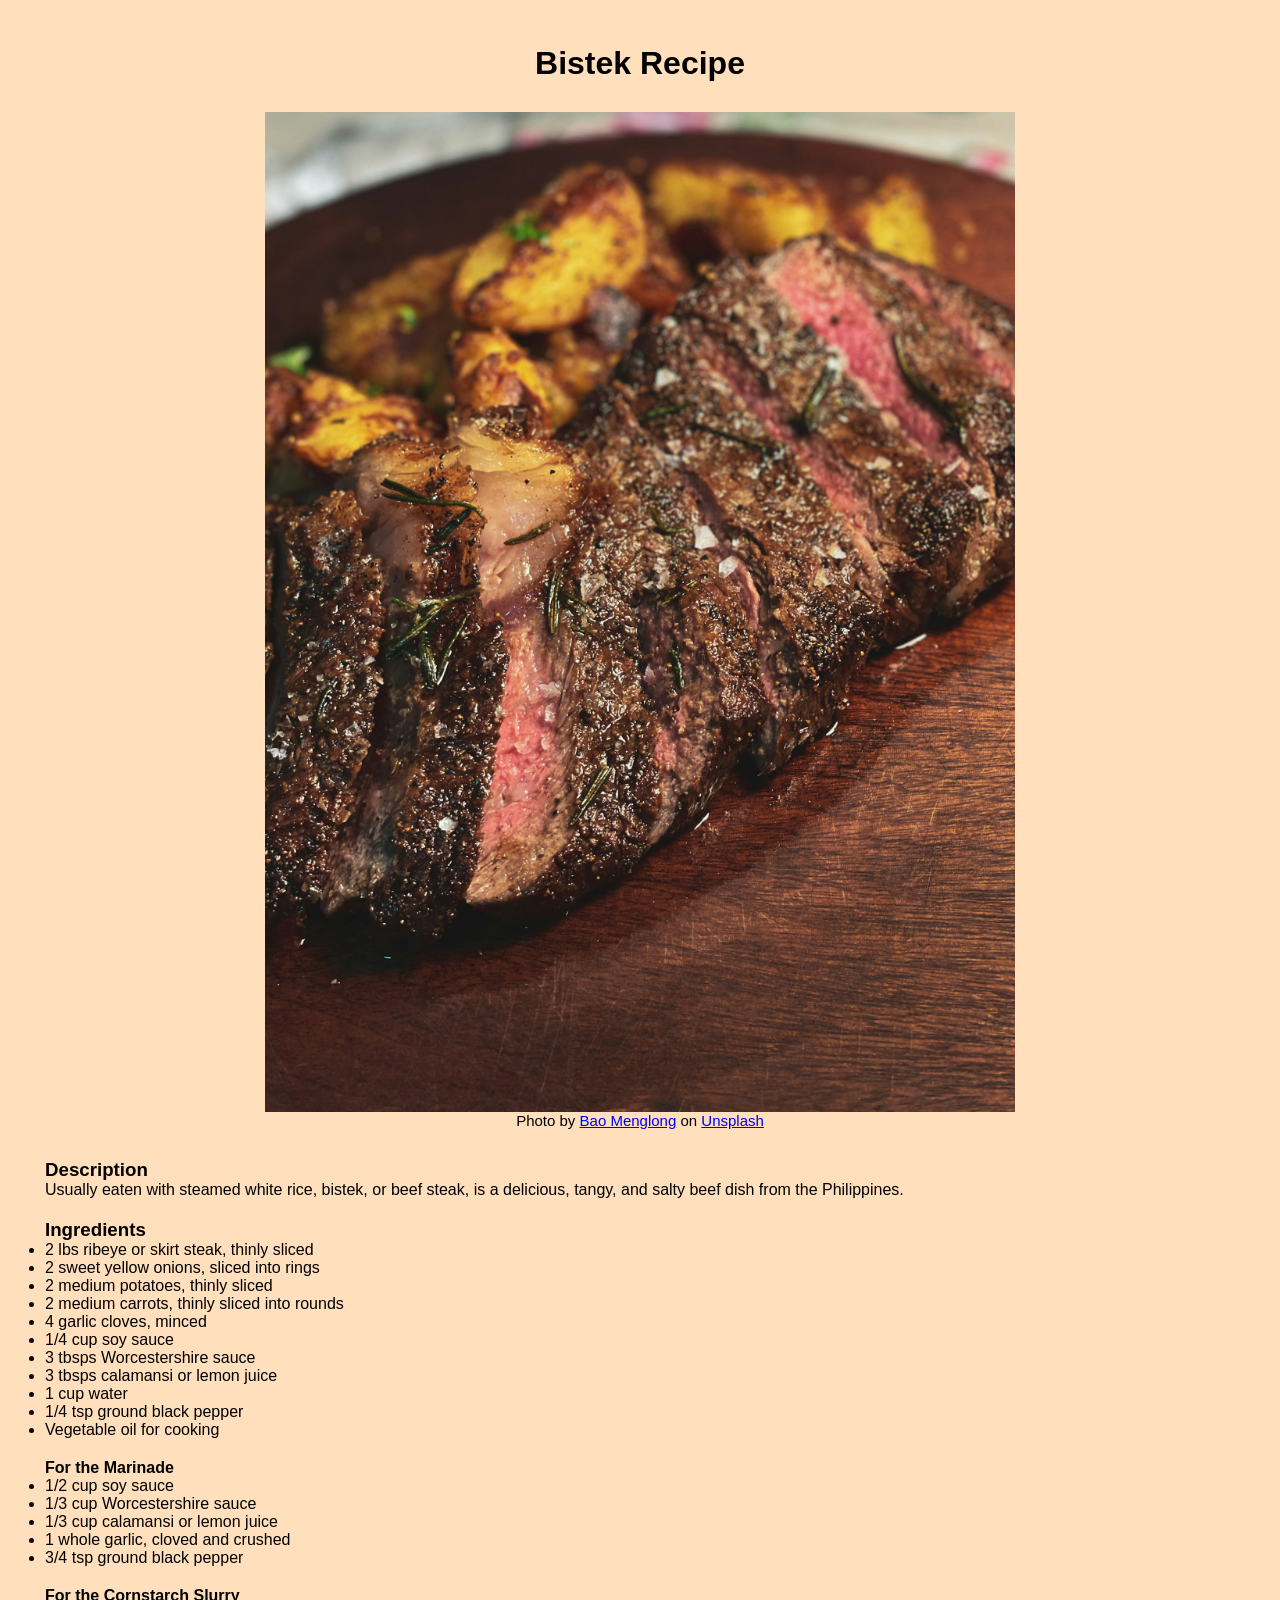
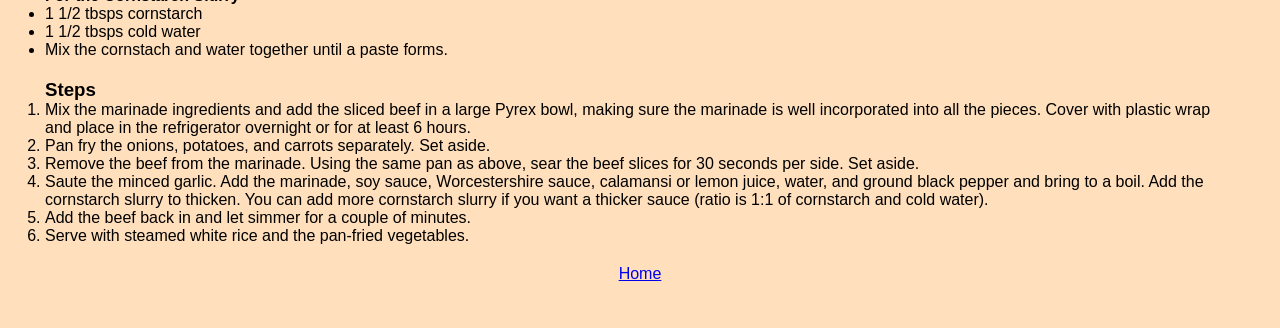
==== commit 0bda5498: "Update image size, figure caption size, centering, padding, and margins" ====
--- a/recipes/bistek.html
+++ b/recipes/bistek.html
@@ -10,17 +10,20 @@
 <body>
   <h1>Bistek Recipe</h1>
     <figure>
-      <img src="../images/steak-slices.jpg" alt="steak slices with side of potatoes">
-      <figcaption>Photo by <a href="https://unsplash.com/@__menglong?utm_content=creditCopyText&utm_medium=referral&utm_source=unsplash">Bao Menglong</a> on <a href="https://unsplash.com/photos/grilled-meat-on-brown-wooden-table-CHMWtkAP0Ec?utm_content=creditCopyText&utm_medium=referral&utm_source=unsplash">Unsplash</a>
+      <img src="../images/steak-slices.jpg" class="image-recipe" alt="steak slices with side of potatoes">
+      <figcaption class="image-caption">Photo by <a href="https://unsplash.com/@__menglong?utm_content=creditCopyText&utm_medium=referral&utm_source=unsplash">Bao Menglong</a> on <a href="https://unsplash.com/photos/grilled-meat-on-brown-wooden-table-CHMWtkAP0Ec?utm_content=creditCopyText&utm_medium=referral&utm_source=unsplash">Unsplash</a>
       </a>
       </a>
       </figcaption>
     </figure>
 
-    <h3>Description</h3>
+    <div class="recipe-box">
+      <h3>Description</h3>
       <p>Usually eaten with steamed white rice, bistek, or beef steak, is a delicious, tangy, and salty beef dish from the Philippines.</p>
+    </div>
 
-    <h3>Ingredients</h3>
+    <div class="recipe-box">
+      <h3>Ingredients</h3>
       <ul>
         <li>2 lbs ribeye or skirt steak, thinly sliced</li>
         <li>2 sweet yellow onions, sliced into rings</li>
@@ -34,7 +37,9 @@
         <li>1/4 tsp ground black pepper</li>
         <li>Vegetable oil for cooking</li>
       </ul>
-        
+    </div>
+
+    <div class="recipe-box">        
       <h4>For the Marinade</h4>  
       <ul>
         <li>1/2 cup soy sauce</li>
@@ -43,15 +48,19 @@
         <li>1 whole garlic, cloved and crushed</li>
         <li>3/4 tsp ground black pepper</li>
       </ul>
+    </div>
 
+    <div class="recipe-box">
       <h4>For the Cornstarch Slurry</h4>  
       <ul>
         <li>1 1/2 tbsps cornstarch</li>
         <li>1 1/2 tbsps cold water</li>
         <li>Mix the cornstach and water together until a paste forms.</li>
       </ul>
+    </div>
 
-    <h3>Steps</h3>
+    <div class="recipe-box">
+      <h3>Steps</h3>
       <ol>
         <li>Mix the marinade ingredients and add the sliced beef in a large Pyrex bowl, making sure the marinade is well incorporated into all the pieces. Cover with plastic wrap and place in the refrigerator overnight or for at least 6 hours.</li>
         <li>Pan fry the onions, potatoes, and carrots separately. Set aside.</li>
@@ -60,7 +69,8 @@
         <li>Add the beef back in and let simmer for a couple of minutes.</li>
         <li>Serve with steamed white rice and the pan-fried vegetables.</li>
       </ol>
+    </div>
 
-  <a href="../index.html">Home</a>
+  <a class="footer" href="../index.html">Home</a>
 </body>
 </html>
--- a/styles.css
+++ b/styles.css
@@ -7,5 +7,57 @@
 * {
   margin: 0;
   padding: 0;
-  font-family: Verdana, Geneva, Tahoma, sans-serif;
+  font-family: 'Trebuchet MS', 'Lucida Sans Unicode', 'Lucida Grande', 'Lucida Sans', Arial, sans-serif;
+}
+
+body {
+  background-color: #FFDFBC;
+  margin: 45px;
+}
+
+h1 {
+  text-align: center;
+}
+
+.recipe-menu {
+  display: flex;
+  flex-direction: column;
+  align-items: center;
+  padding: 30px;
+  border: 5px solid #306B34;
+  border-radius: 25px;
+}
+
+.recipe-list {
+  margin: 30px;
+}
+
+.recipe-item {
+  padding-bottom: 15px;
+}
+
+figure {
+  margin: 30px;
+}
+
+.image-recipe {
+  display: flex;
+  margin: auto;
+  width: 750px;
+  height: auto;
+}
+
+.image-caption {
+  text-align: center;
+  font-size: 15px;
+}
+
+.recipe-box {
+  margin-bottom: 20px;
+}
+
+.footer {
+  display: flex;
+  flex-direction: column;
+  align-items: center;
 }
